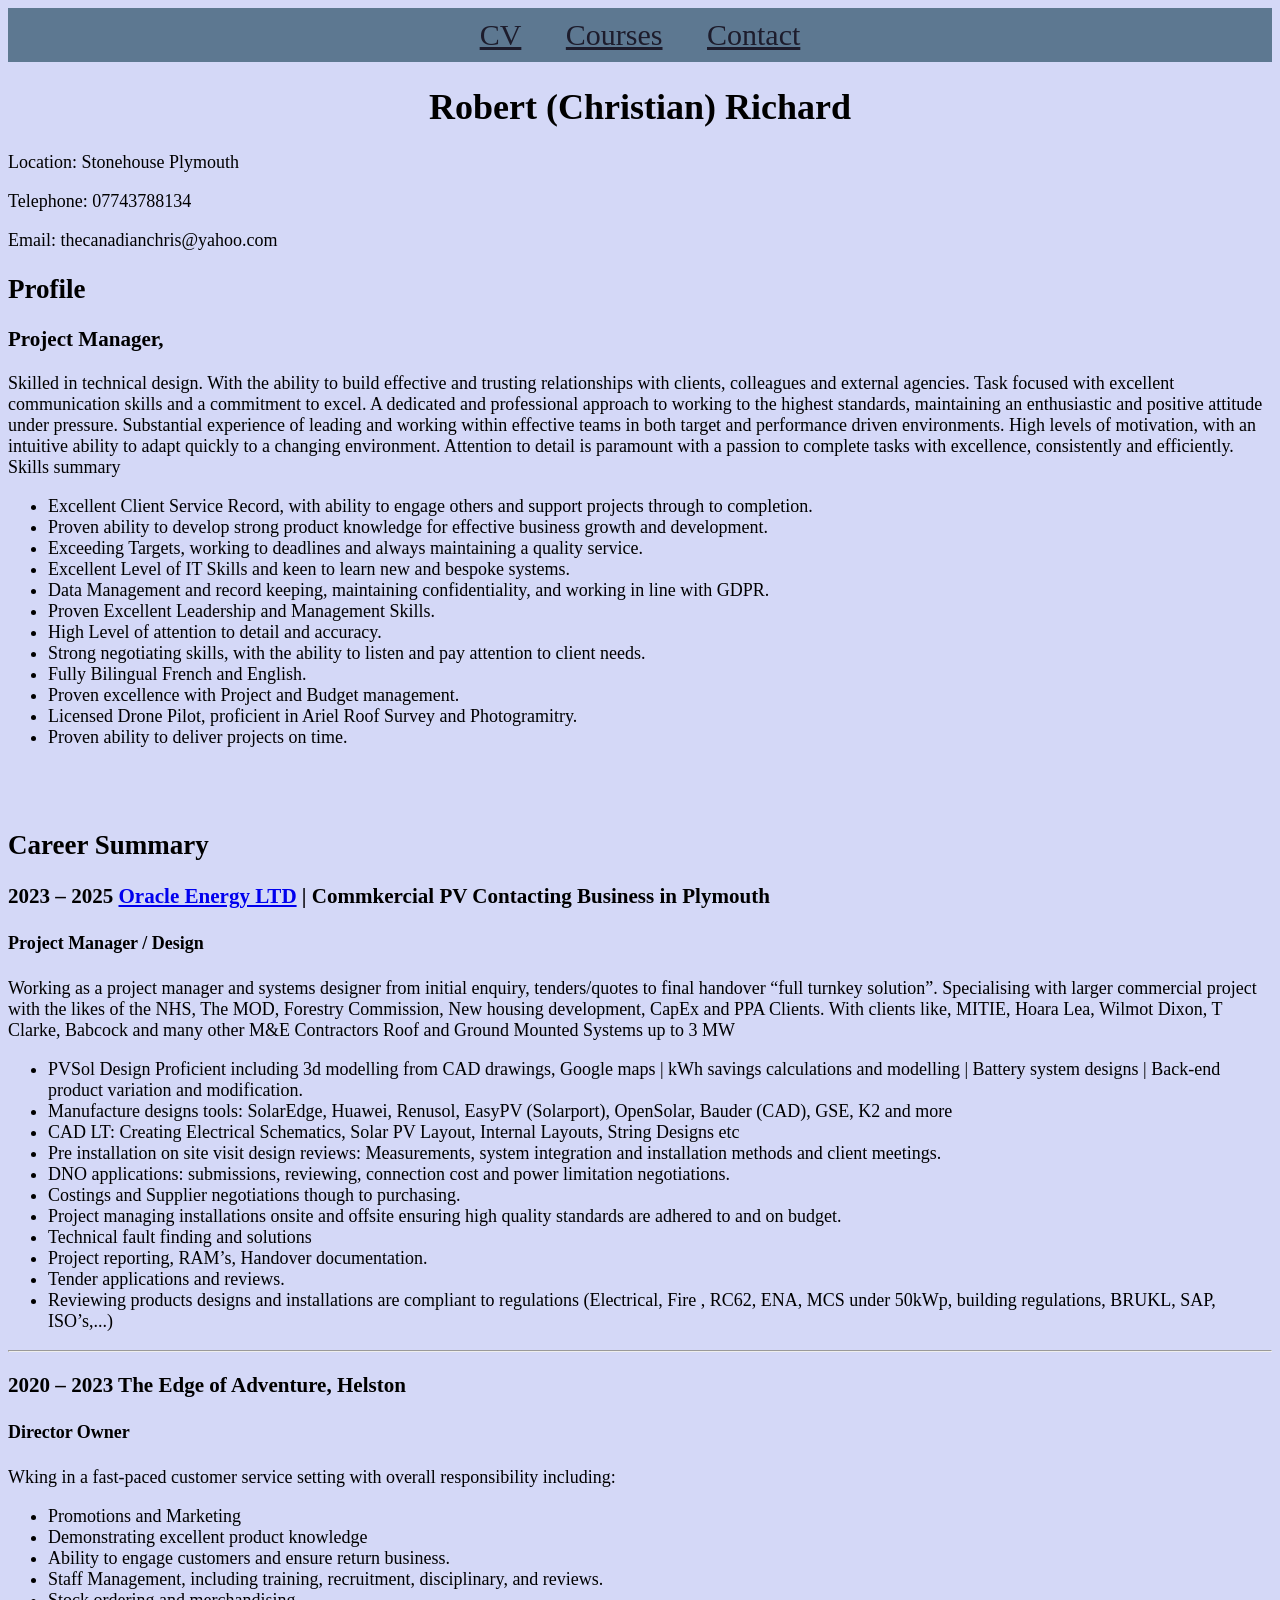
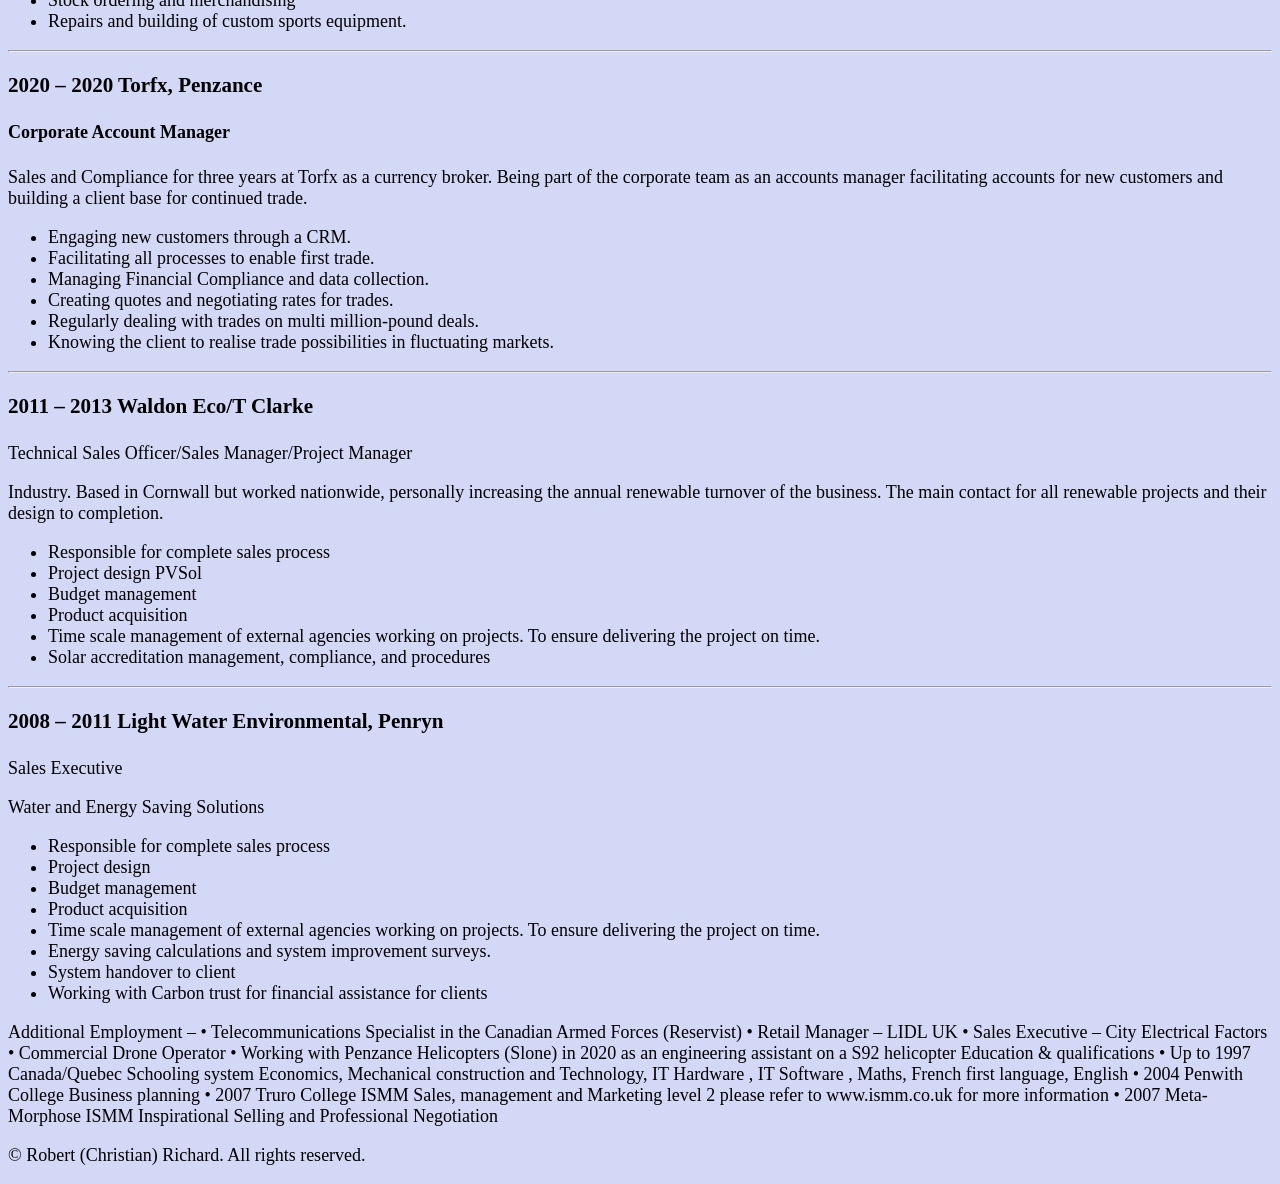
==== Index.html @ f2b857c1 "Send 1" ====
<!DOCTYPE html>
<html lang="en">
<head>
    <meta charset="UTF-8">
    <meta name="viewport" content="width=device-width, initial-scale=1.0">
    <link rel="stylesheet" href="./style.css">
    <title>Robert (Christian) Richard</title>
</head>



    <nav>
        
        <div class="nav-links">
            <a href="#">CV</a>
            <a href="#">Courses</a>
            <a href="#">Contact</a>
        </div>

    </nav>

<h1>Robert (Christian) Richard</h1>
<p>Location: Stonehouse Plymouth</p>
<p>Telephone: 07743788134</p>
<p>Email: thecanadianchris@yahoo.com</p>

<body>
<h2>Profile</h2>

<p><h3>Project Manager,</h3> Skilled in technical design. With the ability to build effective and trusting relationships with clients, colleagues and external agencies. Task focused with excellent communication skills and a commitment to excel. A dedicated and professional approach to working to the highest standards, maintaining an enthusiastic and positive attitude under pressure.  
Substantial experience of leading and working within effective teams in both target and performance driven environments. High levels of motivation, with an intuitive ability to adapt quickly to a changing environment. Attention to detail is paramount with a passion to complete tasks with excellence, consistently and efficiently. 
Skills summary </p>
<ul>
	<li>Excellent Client Service Record, with ability to engage others and support projects through to completion.</li>
	<li>Proven ability to develop strong product knowledge for effective business growth and development.</li>
	<li>Exceeding Targets, working to deadlines and always maintaining a quality service.</li>
	<li>Excellent Level of IT Skills and keen to learn new and bespoke systems.</li>
	<li>Data Management and record keeping, maintaining confidentiality, and working in line with GDPR.</li>
	<li>Proven Excellent Leadership and Management Skills.</li>
	<li>High Level of attention to detail and accuracy.</li>
	<li>Strong negotiating skills, with the ability to listen and pay attention to client needs.</li>
	<li>Fully Bilingual French and English.</li>
	<li>Proven excellence with Project and Budget management.</li>
	<li>Licensed Drone Pilot, proficient in Ariel Roof Survey and Photogramitry.</li>
	<li>Proven ability to deliver projects on time.</li>
</ul>
<br>
<br>
<h2>Career Summary</h2>
<div>
<H3>2023 – 2025                           <a href="https://www.oracleenergy.co.uk">Oracle Energy LTD</a> | Commkercial PV Contacting Business in Plymouth</H3>
<H4>Project Manager / Design</H4>

<p>Working as a project manager and systems designer from initial enquiry, tenders/quotes to final handover “full turnkey solution”.   

Specialising with larger commercial project with the likes of the NHS, The MOD, Forestry Commission, New housing development, CapEx and PPA Clients. With clients like, MITIE, Hoara Lea, Wilmot Dixon, T Clarke, Babcock and many other M&E Contractors 

Roof and Ground Mounted Systems up to 3 MW</p>
   	
<ul>
	<li>PVSol Design Proficient including 3d modelling from CAD drawings, Google maps | kWh savings calculations and modelling | Battery system designs | Back-end product variation and modification. </li>
	<li>Manufacture designs tools: SolarEdge, Huawei, Renusol, EasyPV (Solarport), OpenSolar, Bauder (CAD), GSE, K2 and more</li>
	<li>CAD LT: Creating Electrical Schematics, Solar PV Layout, Internal Layouts, String Designs etc </li>
	<li>Pre installation on site visit design reviews: Measurements, system integration and installation methods and client meetings. </li>
	<li>DNO applications: submissions, reviewing, connection cost and power limitation negotiations.   </li>
	<li>Costings and Supplier negotiations though to purchasing.  </li>
	<li>Project managing installations onsite and offsite ensuring high quality standards are adhered to and on budget.</li>
	<li>Technical fault finding and solutions </li>
	<li>Project reporting, RAM’s, Handover documentation. </li>
	<li>Tender applications and reviews. </li>
	<li>Reviewing products designs and installations are compliant to regulations (Electrical, Fire , RC62, ENA, MCS under 50kWp, building regulations, BRUKL, SAP, ISO’s,...) </li>

</div>

<hr>

<div>

<h3>2020 – 2023		The Edge of Adventure, Helston</h3>
<h4>Director Owner</h4> 
 
<p>Wking in a fast-paced customer service setting with overall responsibility including: </p>
<ul>
	<li>Promotions and Marketing </li>
	<li>Demonstrating excellent product knowledge </li>
	<li>Ability to engage customers and ensure return business. </li>
	<li>Staff Management, including training, recruitment, disciplinary, and reviews. </li>
	<li>Stock ordering and merchandising </li>
	<li>Repairs and building of custom sports equipment. </li>
</ul>

</div>

<hr>

<div>
 
<h3>2020 – 2020 	 	  	Torfx, Penzance  </h3>
<h4>Corporate Account Manager</h4>
 
<p>Sales and Compliance for three years at Torfx as a currency broker. Being part of the corporate team as an accounts manager facilitating accounts for new customers and building a client base for continued trade.</p>
<ul>

<li>Engaging new customers through a CRM. </li>
<li>Facilitating all processes to enable first trade. </li>
<li>Managing Financial Compliance and data collection. </li>
<li>Creating quotes and negotiating rates for trades. </li>
<li>Regularly dealing with trades on multi million-pound deals. </li>
<li>Knowing the client to realise trade possibilities in fluctuating markets. </li>
</ul> 


</div>

<hr>

<div>
 
<h3>2011 – 2013 	 	  	Waldon Eco/T Clarke </h3>
<h4></h4>Technical Sales Officer/Sales Manager/Project Manager </h4>
 
<p> Industry. Based in Cornwall but worked nationwide, personally increasing the annual renewable turnover of the business. The main contact for all renewable projects and their design to completion. </p>
<ul>
	<li>Responsible for complete sales process </li>
	<li>Project design PVSol</li>
	<li>Budget management </li>
	<li>Product acquisition </li>
	<li>Time scale management of external agencies working on projects. To ensure delivering the project on time. </li>
	<li>Solar accreditation management, compliance, and procedures </li>

</ul> 
</div>

<hr>

<div>
 
<h3>2008 – 2011  	 	 	Light Water Environmental, Penryn </h3> 
<h4></h4>Sales Executive</h4>
 
<p>Water and Energy Saving Solutions </p>
<ul>
	<li>Responsible for complete sales process </li>
	<li>Project design </li>
	<li>Budget management </li>
	<li>Product acquisition </li>
	<li>Time scale management of external agencies working on projects. To ensure delivering the project on time. </li>
	<li>Energy saving calculations and system improvement surveys. </li>
	<li>System handover to client </li>
	<li>Working with Carbon trust for financial assistance for clients </li>
 
</ul> 


Additional Employment –  
 
•	Telecommunications Specialist in the Canadian Armed Forces (Reservist) 
•	Retail Manager – LIDL UK 
•	Sales Executive – City Electrical Factors 
•	Commercial Drone Operator
•	Working with Penzance Helicopters (Slone) in 2020 as an engineering assistant on a S92 helicopter   
 
Education & qualifications  
•	Up to 1997 Canada/Quebec Schooling system Economics, Mechanical construction and Technology, IT Hardware , IT Software , Maths, French first language, English 
•	2004 Penwith College Business planning  
•	2007 Truro College ISMM Sales, management and Marketing level 2 please refer to www.ismm.co.uk for more information 
•	2007 Meta-Morphose ISMM Inspirational Selling and Professional Negotiation  




  <!-- Footer Section -->
    <div id="footer">
        <p>&copy; Robert (Christian) Richard. All rights reserved.</p>
    </div>



</html>
---- style.css ----
nav {
    background-color: #5d7891;
    color: white;
    padding: 10px 20px;
    text-align: center;

}

nav .nav-links a {
    font-size: 30px;  
margin: 0 20px


}

nav .nav-links a {
    color: #1d1c2c; /* ← pick any colour you want */
}


body {

* 
    margin: 0;
    padding: 0;
    box-sizing: border-box;
    font-family: times new roman;
font-size: 18px;

    background-color: #d4d8f7;
}



h1 {
    text-align: center;
}
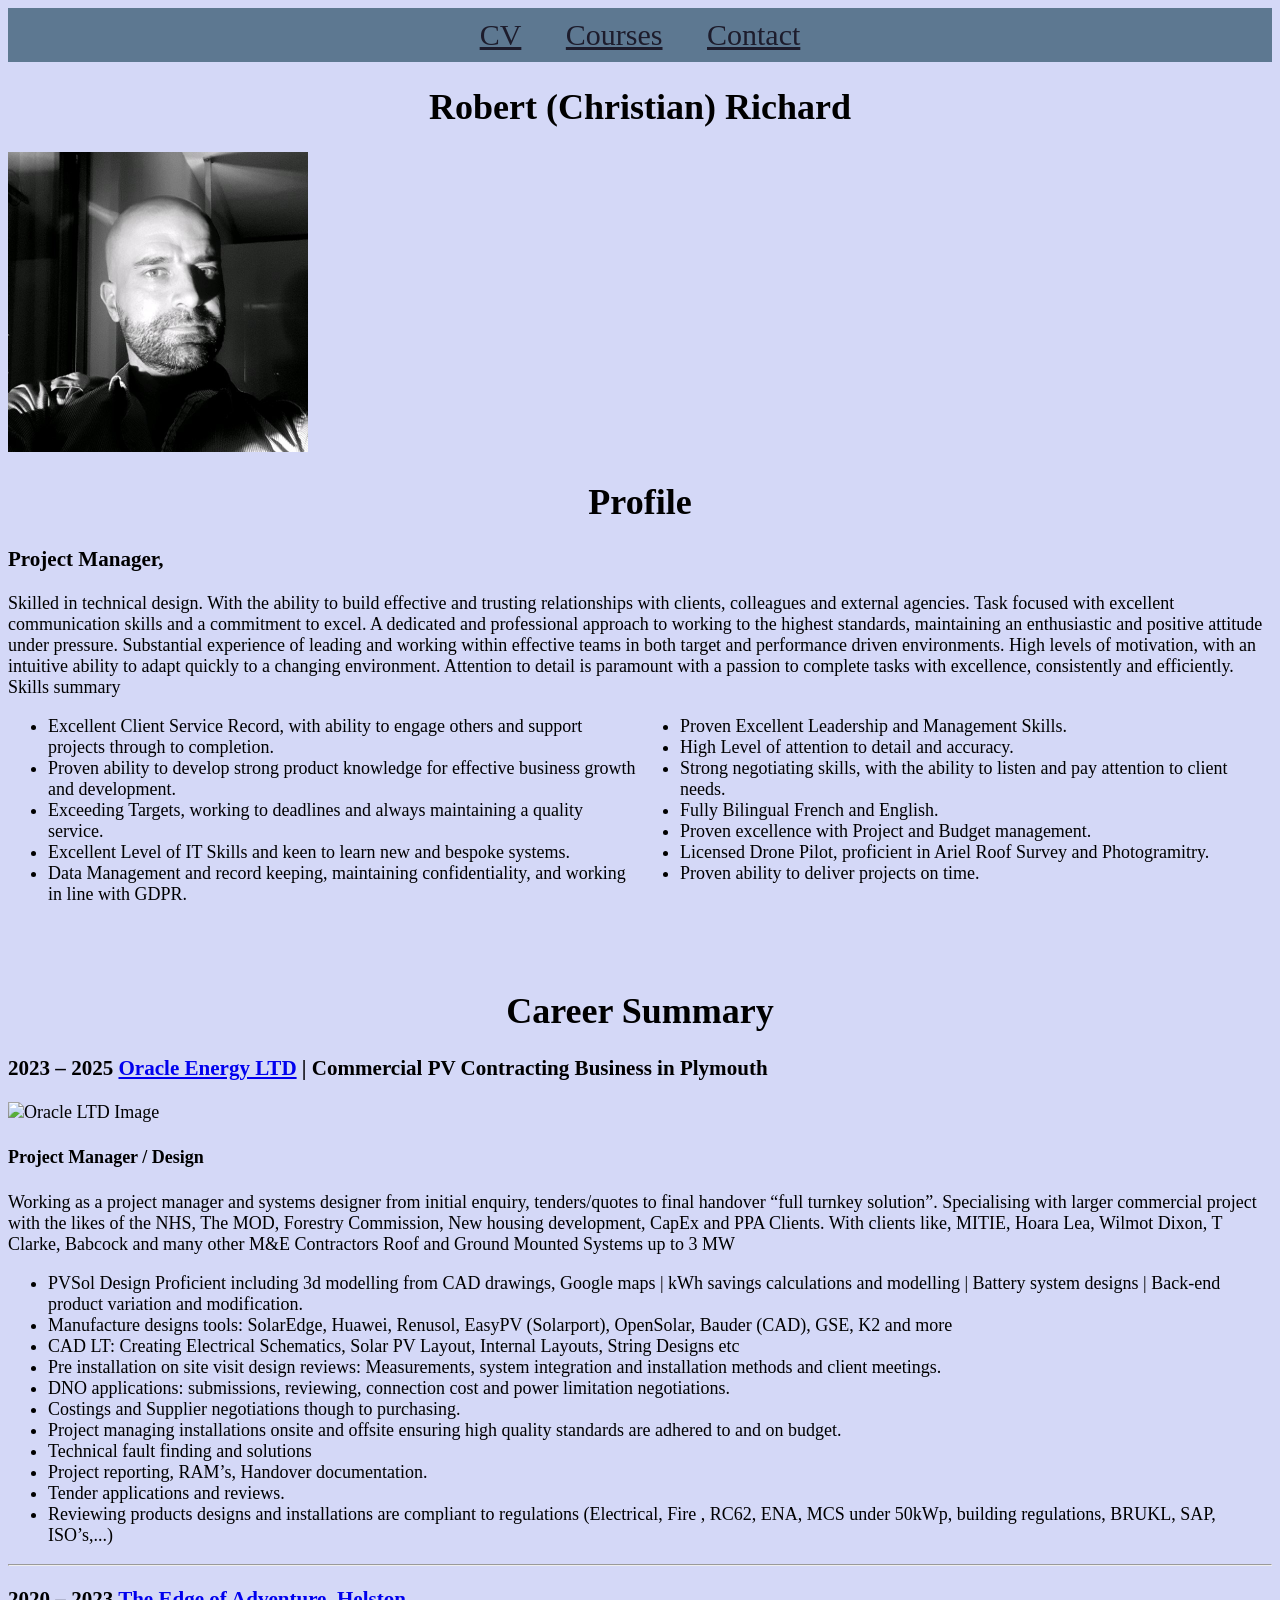
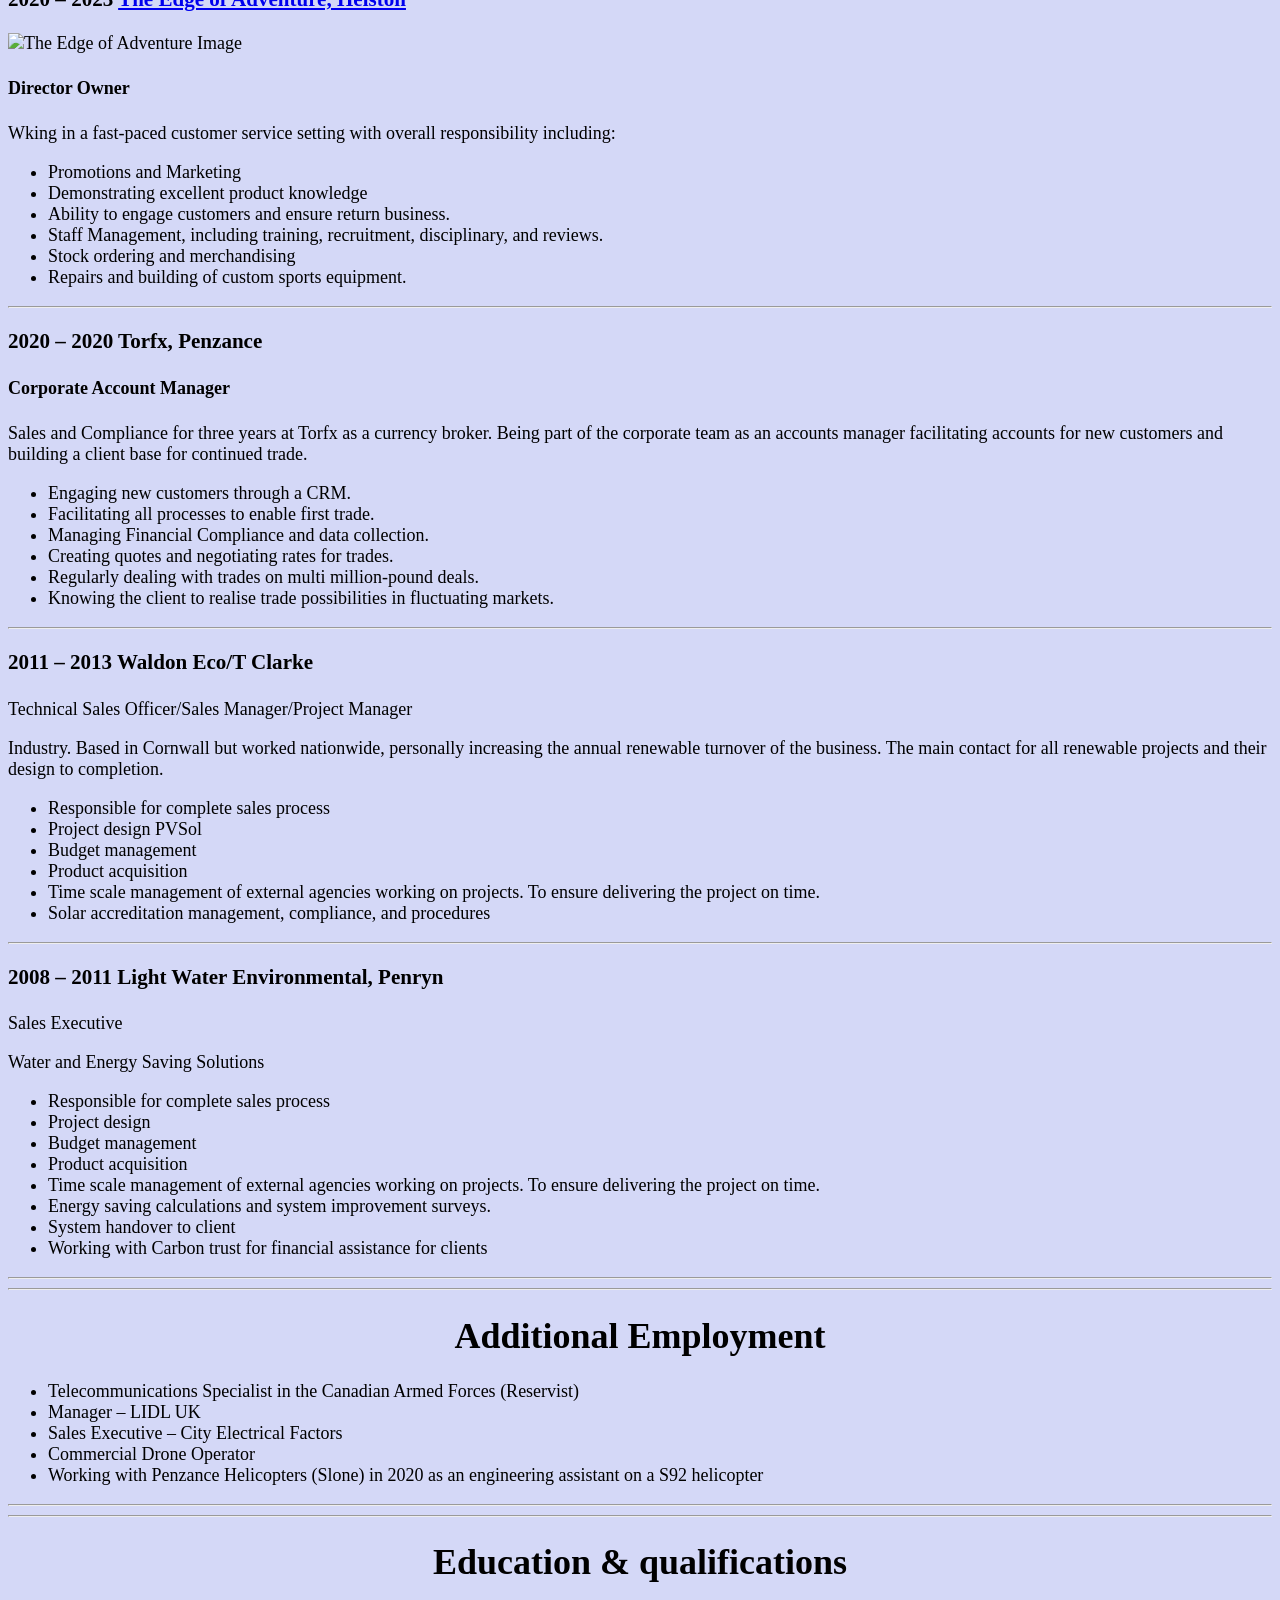
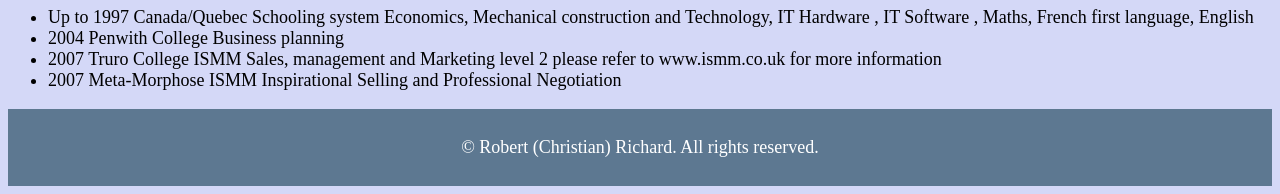
==== commit 73810621: "Update 2" ====
--- a/Index.html
+++ b/Index.html
@@ -12,25 +12,29 @@
     <nav>
         
         <div class="nav-links">
-            <a href="#">CV</a>
-            <a href="#">Courses</a>
-            <a href="#">Contact</a>
+            <a href="./Index.html">CV</a>
+            <a href="./Courses.html">Courses</a>
+            <a href="./Contact.html">Contact</a>
         </div>
 
     </nav>
 
+
 <h1>Robert (Christian) Richard</h1>
-<p>Location: Stonehouse Plymouth</p>
-<p>Telephone: 07743788134</p>
-<p>Email: thecanadianchris@yahoo.com</p>
+
+<div class="img-wrap">
+  <img src="./Images/Chris Linkrdin.png" class="img-base" width="300" alt="Chris LinkedIn Image">
+
+</div>
+
 
 <body>
-<h2>Profile</h2>
+<h1>Profile</h1>
 
 <p><h3>Project Manager,</h3> Skilled in technical design. With the ability to build effective and trusting relationships with clients, colleagues and external agencies. Task focused with excellent communication skills and a commitment to excel. A dedicated and professional approach to working to the highest standards, maintaining an enthusiastic and positive attitude under pressure.  
 Substantial experience of leading and working within effective teams in both target and performance driven environments. High levels of motivation, with an intuitive ability to adapt quickly to a changing environment. Attention to detail is paramount with a passion to complete tasks with excellence, consistently and efficiently. 
 Skills summary </p>
-<ul>
+<ul class="two-col-list">
 	<li>Excellent Client Service Record, with ability to engage others and support projects through to completion.</li>
 	<li>Proven ability to develop strong product knowledge for effective business growth and development.</li>
 	<li>Exceeding Targets, working to deadlines and always maintaining a quality service.</li>
@@ -44,12 +48,21 @@
 	<li>Licensed Drone Pilot, proficient in Ariel Roof Survey and Photogramitry.</li>
 	<li>Proven ability to deliver projects on time.</li>
 </ul>
+
+
+
 <br>
 <br>
-<h2>Career Summary</h2>
-<div>
-<H3>2023 – 2025                           <a href="https://www.oracleenergy.co.uk">Oracle Energy LTD</a> | Commkercial PV Contacting Business in Plymouth</H3>
+<h1>Career Summary</h1>
+<div>
+
+	<h3>
+  2023 – 2025 
+  <a href="https://www.oracleenergy.co.uk" target="_blank" rel="noopener noreferrer">Oracle Energy LTD</a> | Commercial PV Contracting Business in Plymouth</h3>
+
+<img src="images/Oracle image 2.jpeg" alt="Oracle LTD Image" width="300" >
 <H4>Project Manager / Design</H4>
+
 
 <p>Working as a project manager and systems designer from initial enquiry, tenders/quotes to final handover “full turnkey solution”.   
 
@@ -76,7 +89,10 @@
 
 <div>
 
-<h3>2020 – 2023		The Edge of Adventure, Helston</h3>
+<h3>2020 – 2023		 <a <a href="https://cornwall-living.co.uk/business/edge-of-adventure/" target="_blank" rel="noopener noreferrer"> The Edge of Adventure, Helston</a></h3>
+<img src="images/the edge.png" alt="The Edge of Adventure Image" width="300" >
+
+
 <h4>Director Owner</h4> 
  
 <p>Wking in a fast-paced customer service setting with overall responsibility including: </p>
@@ -151,29 +167,46 @@
  
 </ul> 
 
-
-Additional Employment –  
- 
-•	Telecommunications Specialist in the Canadian Armed Forces (Reservist) 
-•	Retail Manager – LIDL UK 
-•	Sales Executive – City Electrical Factors 
-•	Commercial Drone Operator
-•	Working with Penzance Helicopters (Slone) in 2020 as an engineering assistant on a S92 helicopter   
- 
-Education & qualifications  
-•	Up to 1997 Canada/Quebec Schooling system Economics, Mechanical construction and Technology, IT Hardware , IT Software , Maths, French first language, English 
-•	2004 Penwith College Business planning  
-•	2007 Truro College ISMM Sales, management and Marketing level 2 please refer to www.ismm.co.uk for more information 
-•	2007 Meta-Morphose ISMM Inspirational Selling and Professional Negotiation  
-
-
-
-
-  <!-- Footer Section -->
+</div>
+
+<hr>
+<hr>
+
+<div>
+<h1>Additional Employment</h1>
+ <ul>
+
+<li>Telecommunications Specialist in the Canadian Armed Forces (Reservist) 
+<li> Manager – LIDL UK 
+<li>Sales Executive – City Electrical Factors 
+<li>Commercial Drone Operator
+<li>Working with Penzance Helicopters (Slone) in 2020 as an engineering assistant on a S92 helicopter   
+ </ul>
+
+</div>
+
+
+<hr>
+<hr>
+
+<div>
+
+<h1>Education & qualifications</h1>
+<ul>
+	<li>Up to 1997 Canada/Quebec Schooling system Economics, Mechanical construction and Technology, IT Hardware , IT Software , Maths, French first language, English </li>
+	<li>2004 Penwith College Business planning  </li>
+	<li>2007 Truro College ISMM Sales, management and Marketing level 2 please refer to www.ismm.co.uk for more information </li>
+	<li>2007 Meta-Morphose ISMM Inspirational Selling and Professional Negotiation   </li>
+</ul>
+
+
+
+
+  <footer>
     <div id="footer">
         <p>&copy; Robert (Christian) Richard. All rights reserved.</p>
     </div>
-
+  </footer>
 
 
 </html>
--- a/style.css
+++ b/style.css
@@ -28,6 +28,8 @@
 font-size: 18px;
 
     background-color: #d4d8f7;
+
+
 }
 
 
@@ -36,3 +38,27 @@
     text-align: center;
 }
 
+
+.two-col-list {
+  columns: 2;
+  column-gap: 40px; /* space between columns */
+}
+
+
+
+
+
+
+
+
+
+
+
+
+footer {
+    background-color: #5d7891;
+    color: white;
+    padding: 10px 20px;
+    text-align: center;
+
+}
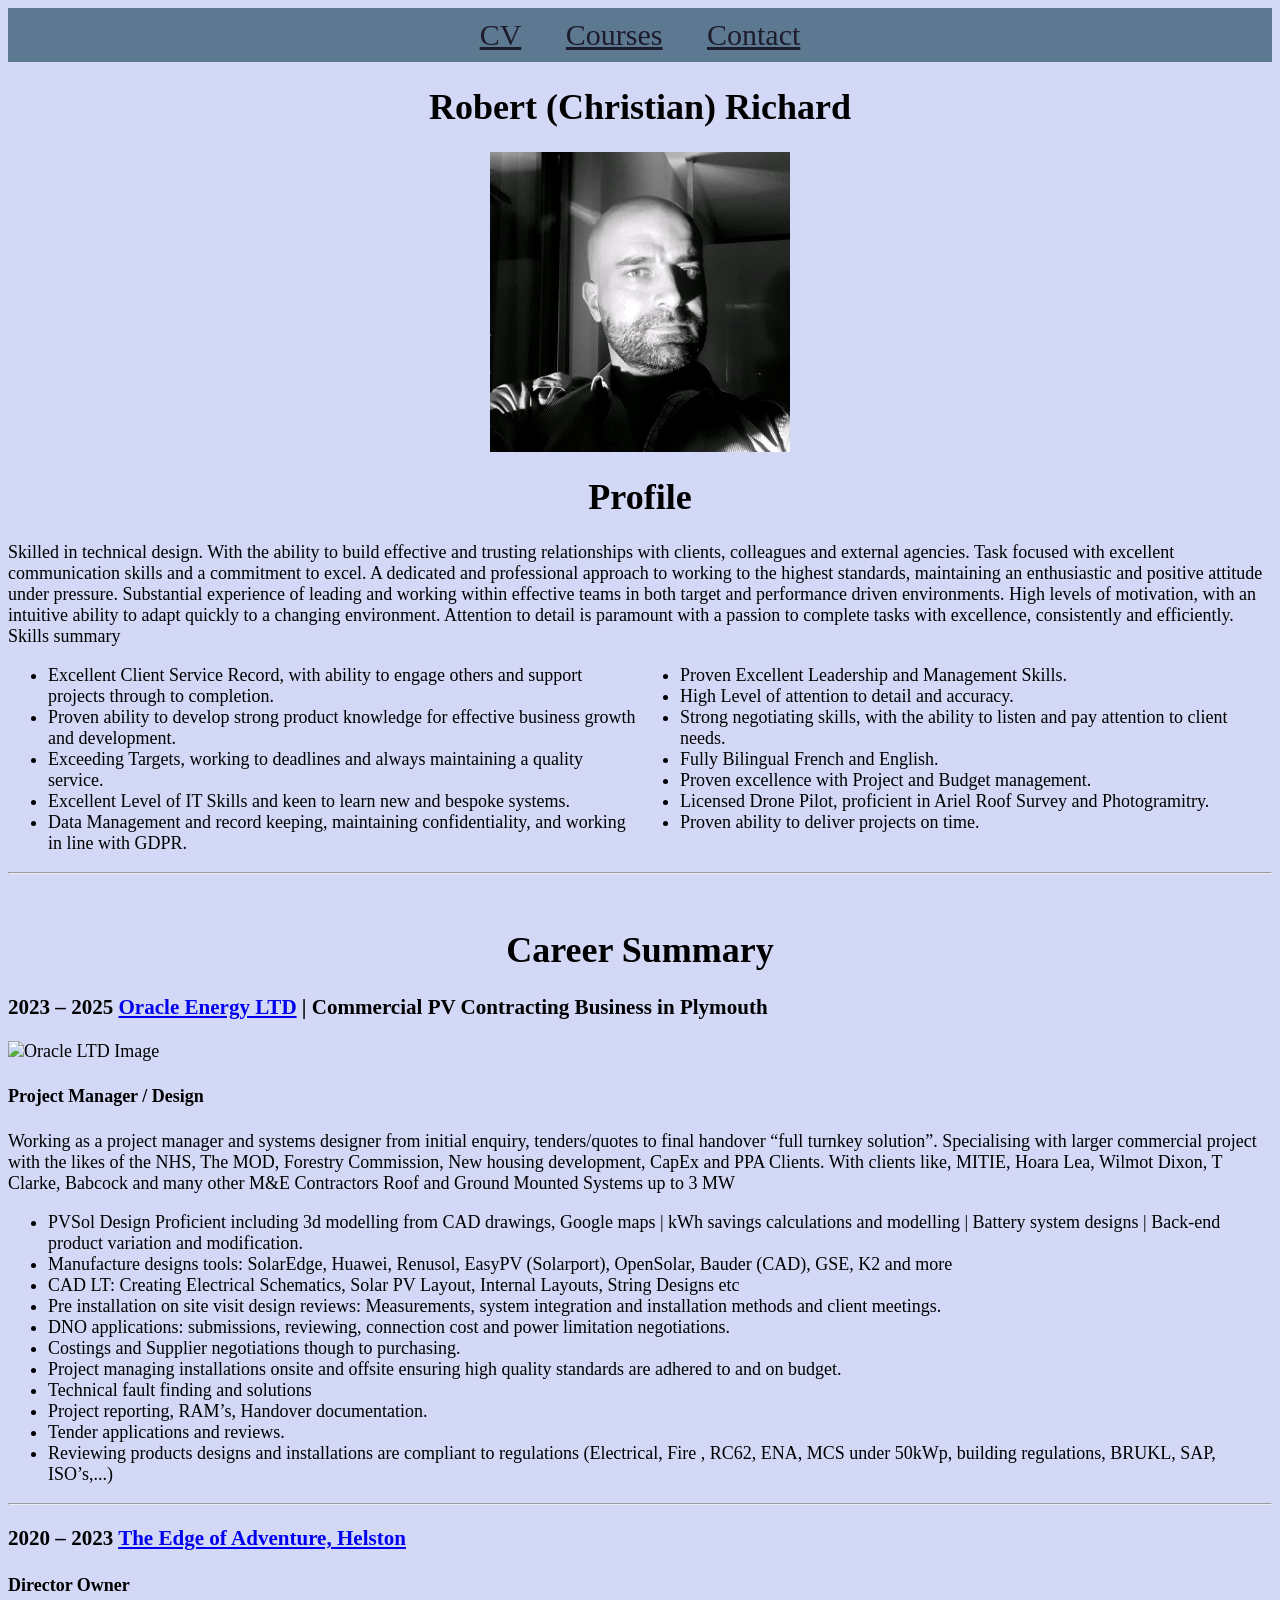
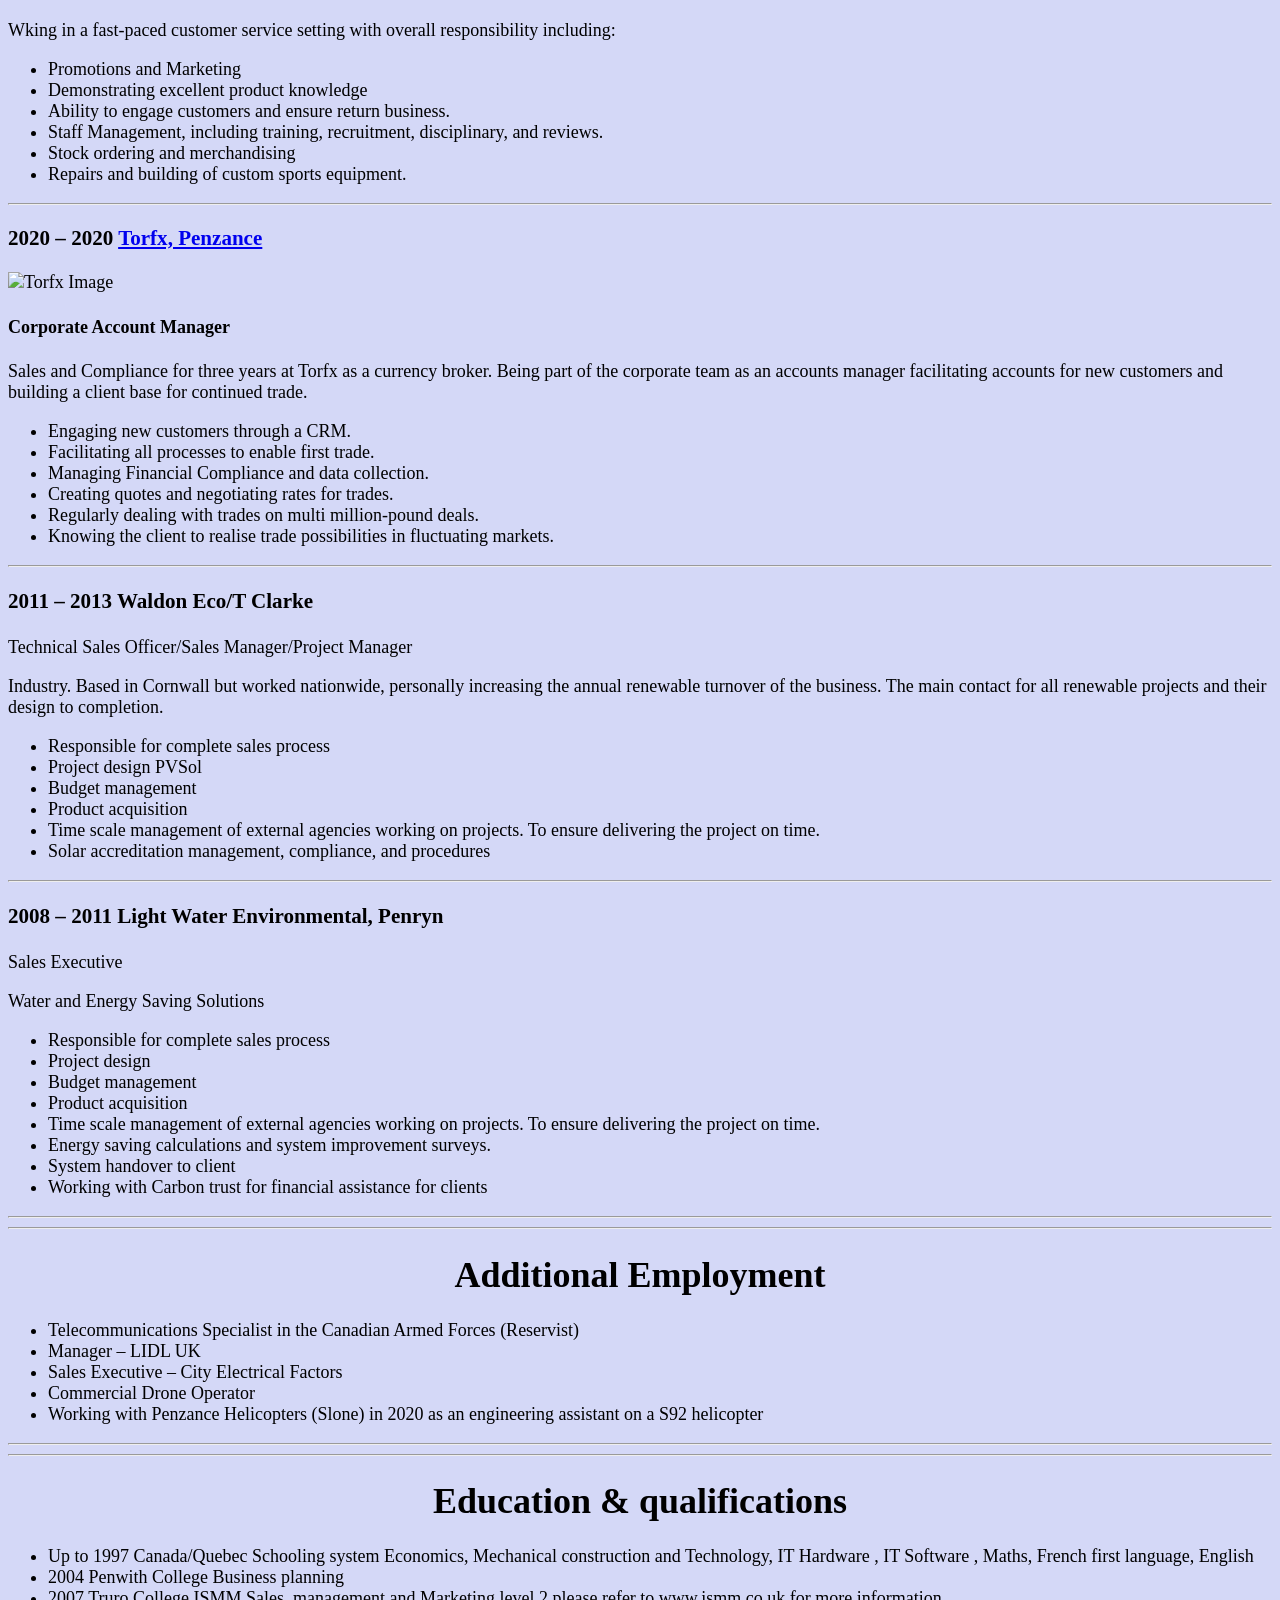
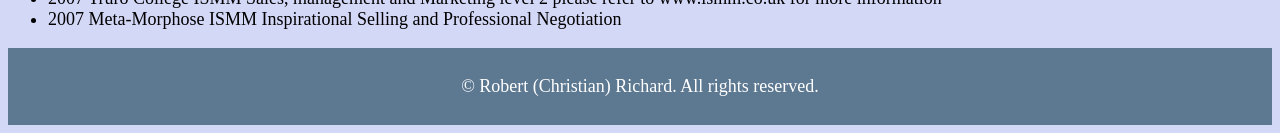
==== commit de1bb4b7: "Update 3" ====
--- a/Index.html
+++ b/Index.html
@@ -22,8 +22,8 @@
 
 <h1>Robert (Christian) Richard</h1>
 
-<div class="img-wrap">
-  <img src="./Images/Chris Linkrdin.png" class="img-base" width="300" alt="Chris LinkedIn Image">
+<div>
+  <img src="./Images/Chris Linkrdin.png" class="center" width="300" alt="Chris LinkedIn Image">
 
 </div>
 
@@ -31,7 +31,8 @@
 <body>
 <h1>Profile</h1>
 
-<p><h3>Project Manager,</h3> Skilled in technical design. With the ability to build effective and trusting relationships with clients, colleagues and external agencies. Task focused with excellent communication skills and a commitment to excel. A dedicated and professional approach to working to the highest standards, maintaining an enthusiastic and positive attitude under pressure.  
+
+<p>Skilled in technical design. With the ability to build effective and trusting relationships with clients, colleagues and external agencies. Task focused with excellent communication skills and a commitment to excel. A dedicated and professional approach to working to the highest standards, maintaining an enthusiastic and positive attitude under pressure.  
 Substantial experience of leading and working within effective teams in both target and performance driven environments. High levels of motivation, with an intuitive ability to adapt quickly to a changing environment. Attention to detail is paramount with a passion to complete tasks with excellence, consistently and efficiently. 
 Skills summary </p>
 <ul class="two-col-list">
@@ -49,16 +50,14 @@
 	<li>Proven ability to deliver projects on time.</li>
 </ul>
 
-
-
-<br>
+<hr>
+
 <br>
 <h1>Career Summary</h1>
 <div>
 
 	<h3>
-  2023 – 2025 
-  <a href="https://www.oracleenergy.co.uk" target="_blank" rel="noopener noreferrer">Oracle Energy LTD</a> | Commercial PV Contracting Business in Plymouth</h3>
+  2023 – 2025 <a href="https://www.oracleenergy.co.uk" target="_blank" rel="noopener noreferrer">Oracle Energy LTD</a> | Commercial PV Contracting Business in Plymouth</h3>
 
 <img src="images/Oracle image 2.jpeg" alt="Oracle LTD Image" width="300" >
 <H4>Project Manager / Design</H4>
@@ -90,7 +89,7 @@
 <div>
 
 <h3>2020 – 2023		 <a <a href="https://cornwall-living.co.uk/business/edge-of-adventure/" target="_blank" rel="noopener noreferrer"> The Edge of Adventure, Helston</a></h3>
-<img src="images/the edge.png" alt="The Edge of Adventure Image" width="300" >
+
 
 
 <h4>Director Owner</h4> 
@@ -111,7 +110,10 @@
 
 <div>
  
-<h3>2020 – 2020 	 	  	Torfx, Penzance  </h3>
+<h3>2020 – 2020 <a href="https://blog.torfx.com/company-news/meet-the-team-chris-richard-corporate-accountant-executive/" target="_blank" rel="noopener noreferrer">Torfx, Penzance</a> </h3>
+<img src="/GithubPersonalwebpage/Images/Torfx.jpeg" alt="Torfx Image" width="300" >
+
+
 <h4>Corporate Account Manager</h4>
  
 <p>Sales and Compliance for three years at Torfx as a currency broker. Being part of the corporate team as an accounts manager facilitating accounts for new customers and building a client base for continued trade.</p>
--- a/style.css
+++ b/style.css
@@ -33,6 +33,23 @@
 }
 
 
+img.center {
+  display: block;
+  margin-left: auto;
+  margin-right: auto;
+
+  
+}
+
+
+
+
+
+
+
+
+
+
 
 h1 {
     text-align: center;
@@ -41,7 +58,7 @@
 
 .two-col-list {
   columns: 2;
-  column-gap: 40px; /* space between columns */
+  column-gap: 40px; 
 }
 
 
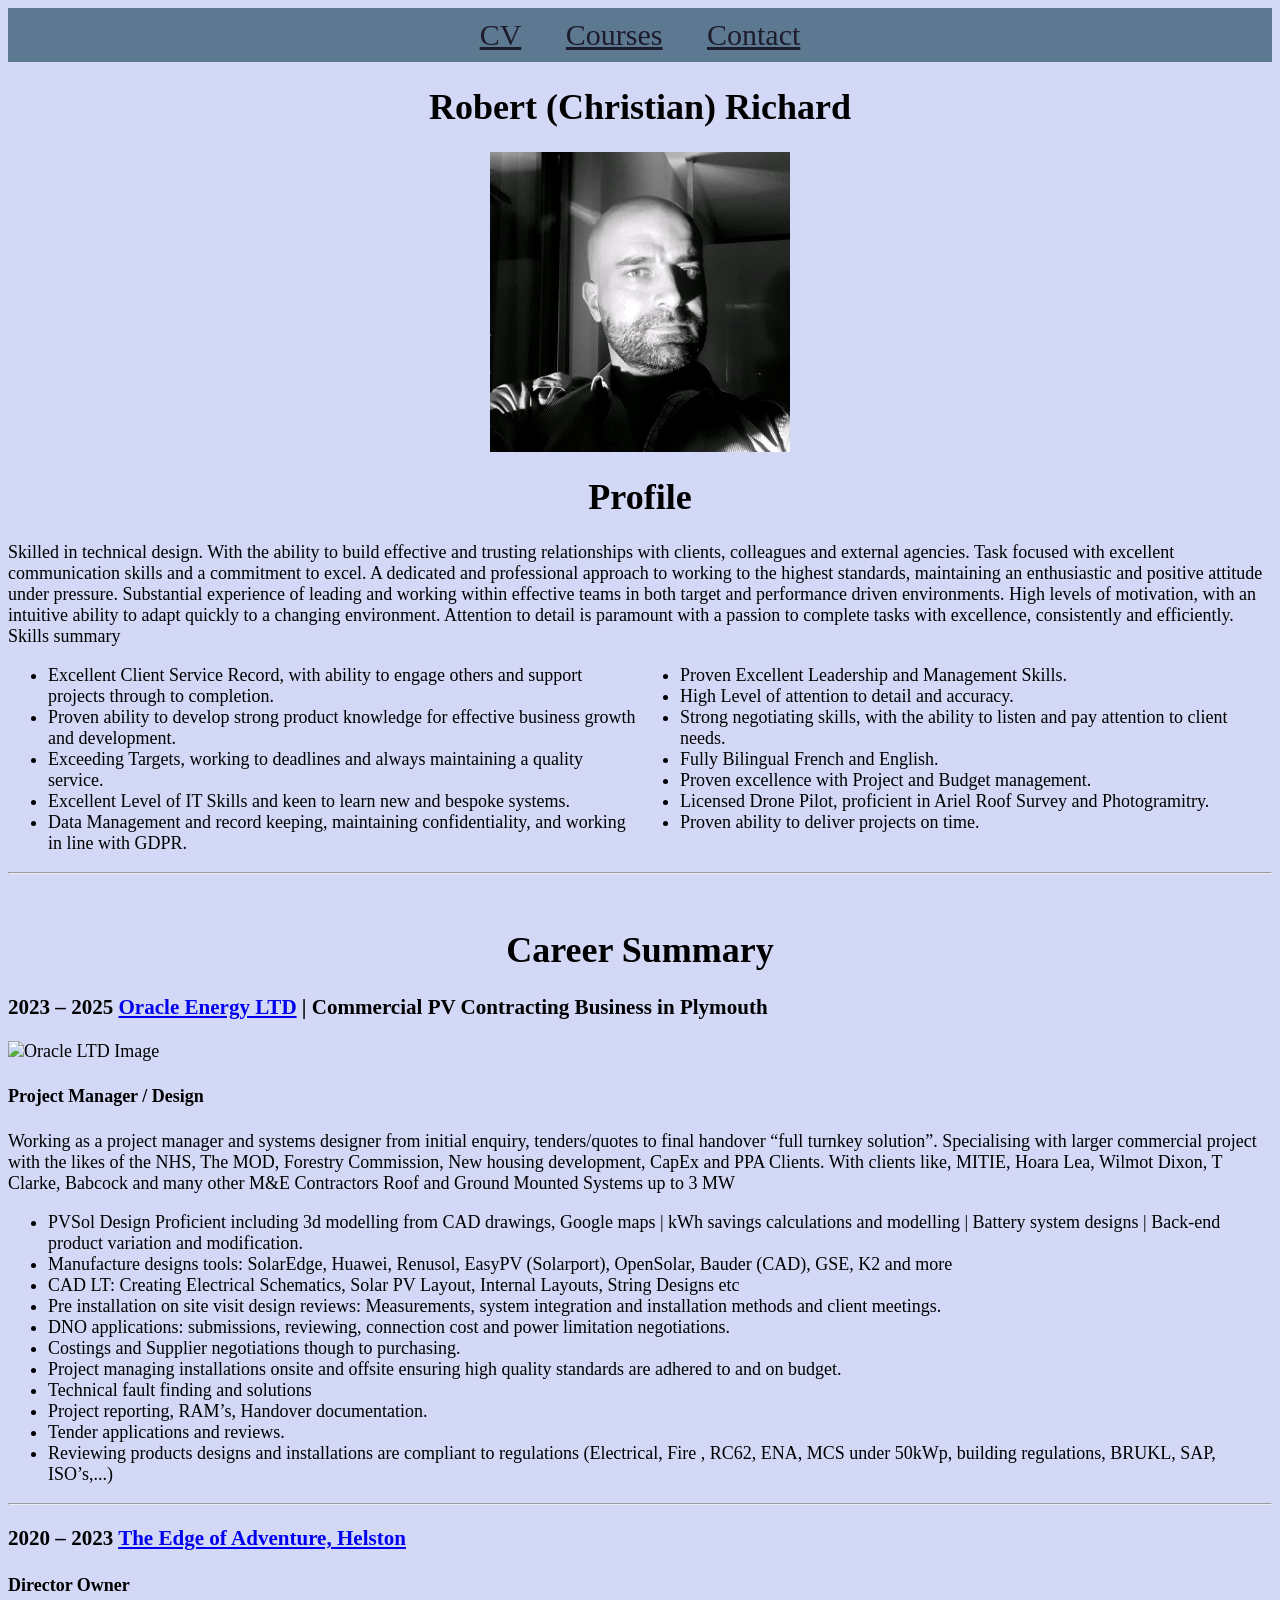
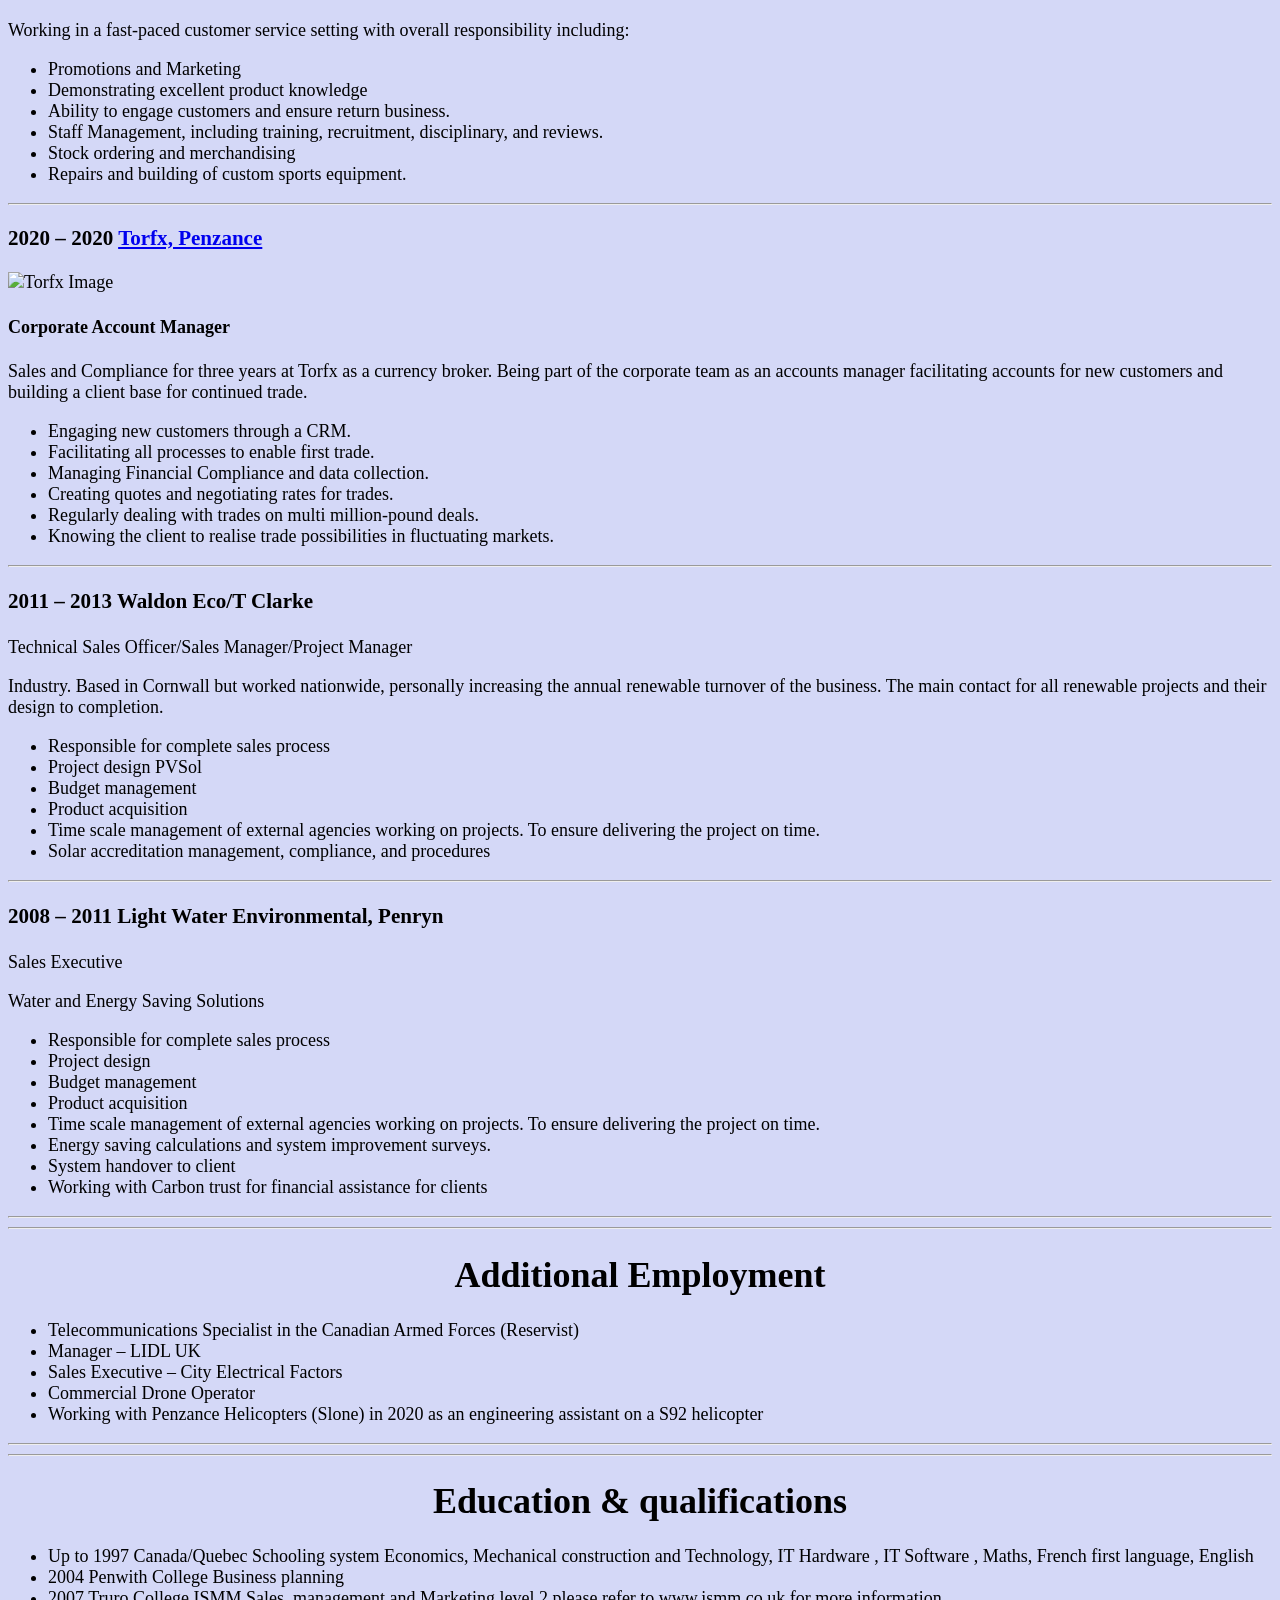
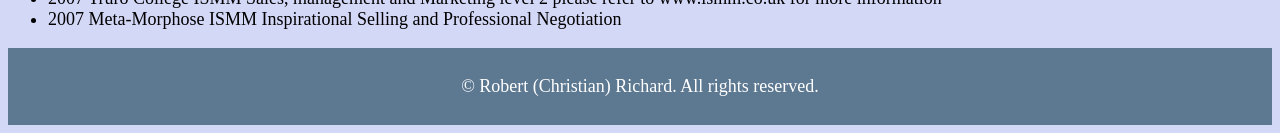
==== commit 49584687: "Update 4" ====
--- a/Index.html
+++ b/Index.html
@@ -94,7 +94,7 @@
 
 <h4>Director Owner</h4> 
  
-<p>Wking in a fast-paced customer service setting with overall responsibility including: </p>
+<p>Working in a fast-paced customer service setting with overall responsibility including: </p>
 <ul>
 	<li>Promotions and Marketing </li>
 	<li>Demonstrating excellent product knowledge </li>
--- a/style.css
+++ b/style.css
@@ -1,3 +1,6 @@
+
+
+
 nav {
     background-color: #5d7891;
     color: white;
@@ -38,7 +41,7 @@
   margin-left: auto;
   margin-right: auto;
 
-  
+
 }
 
 
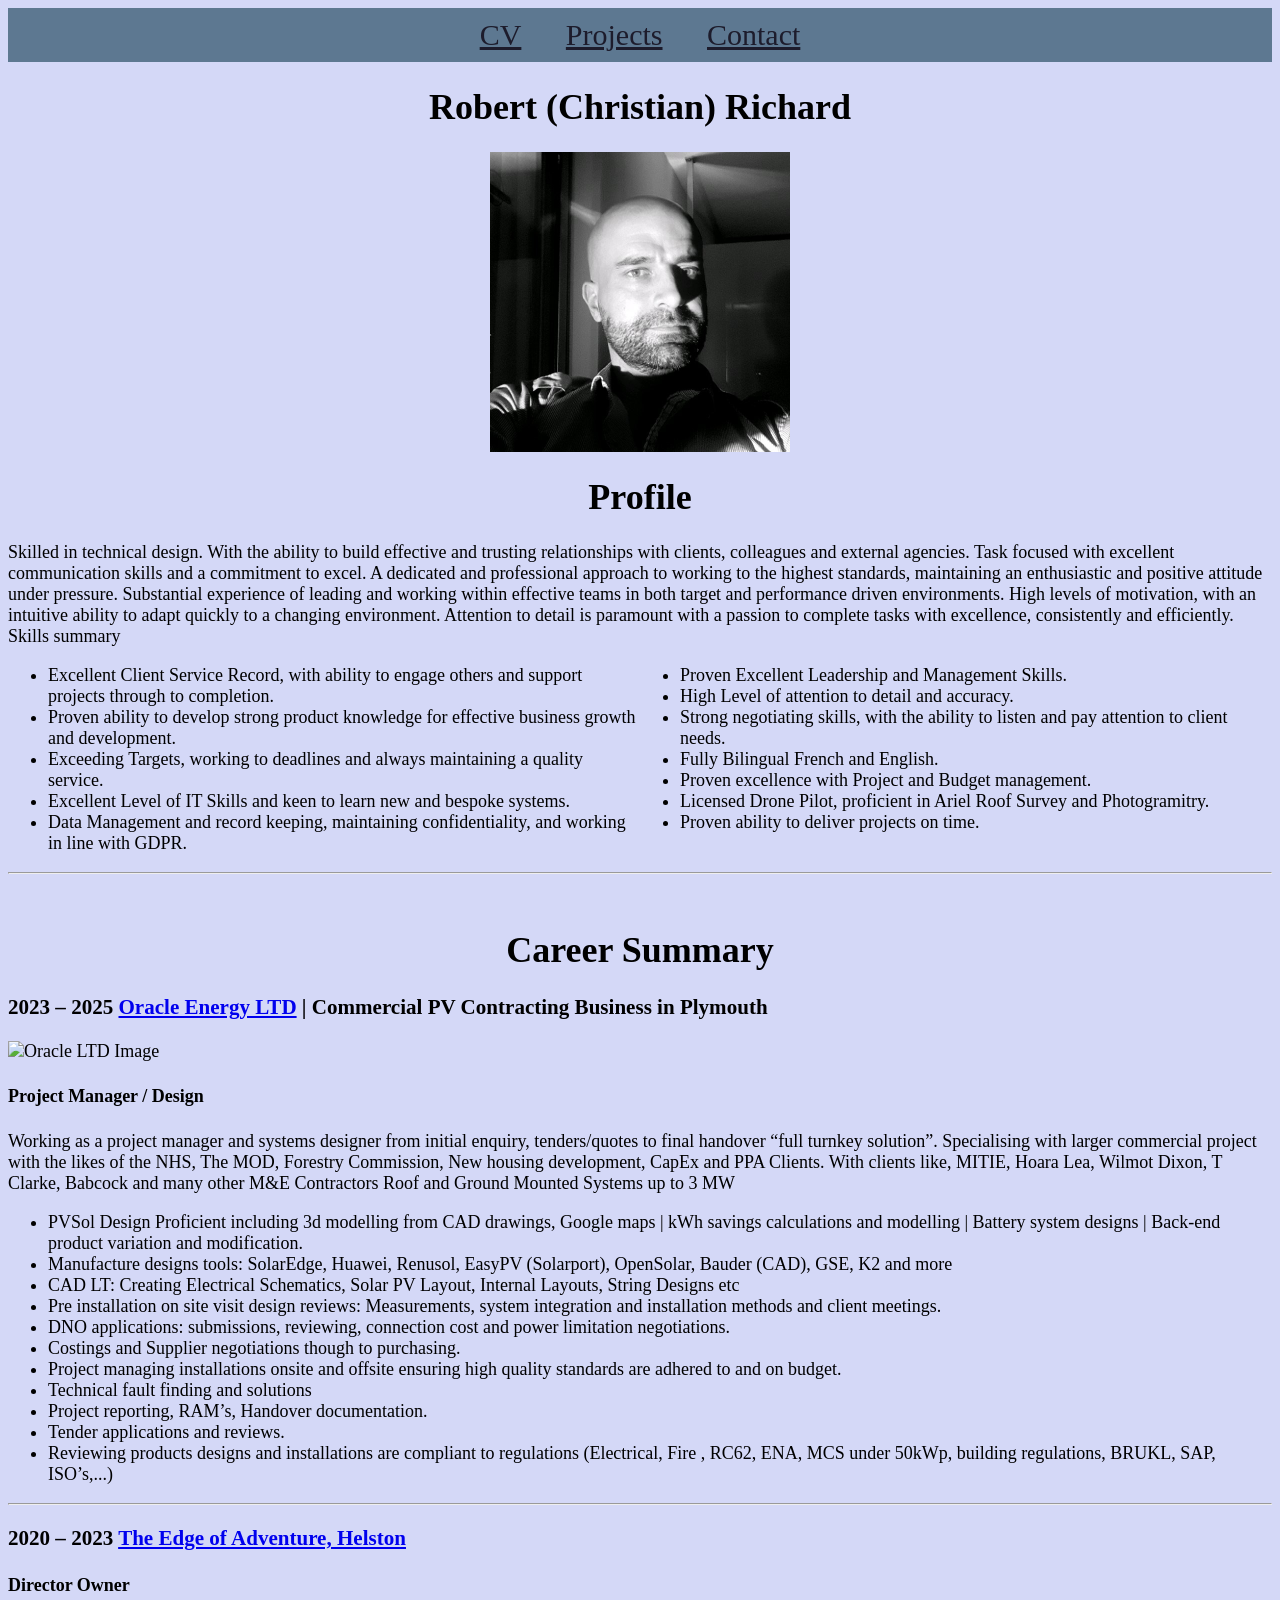
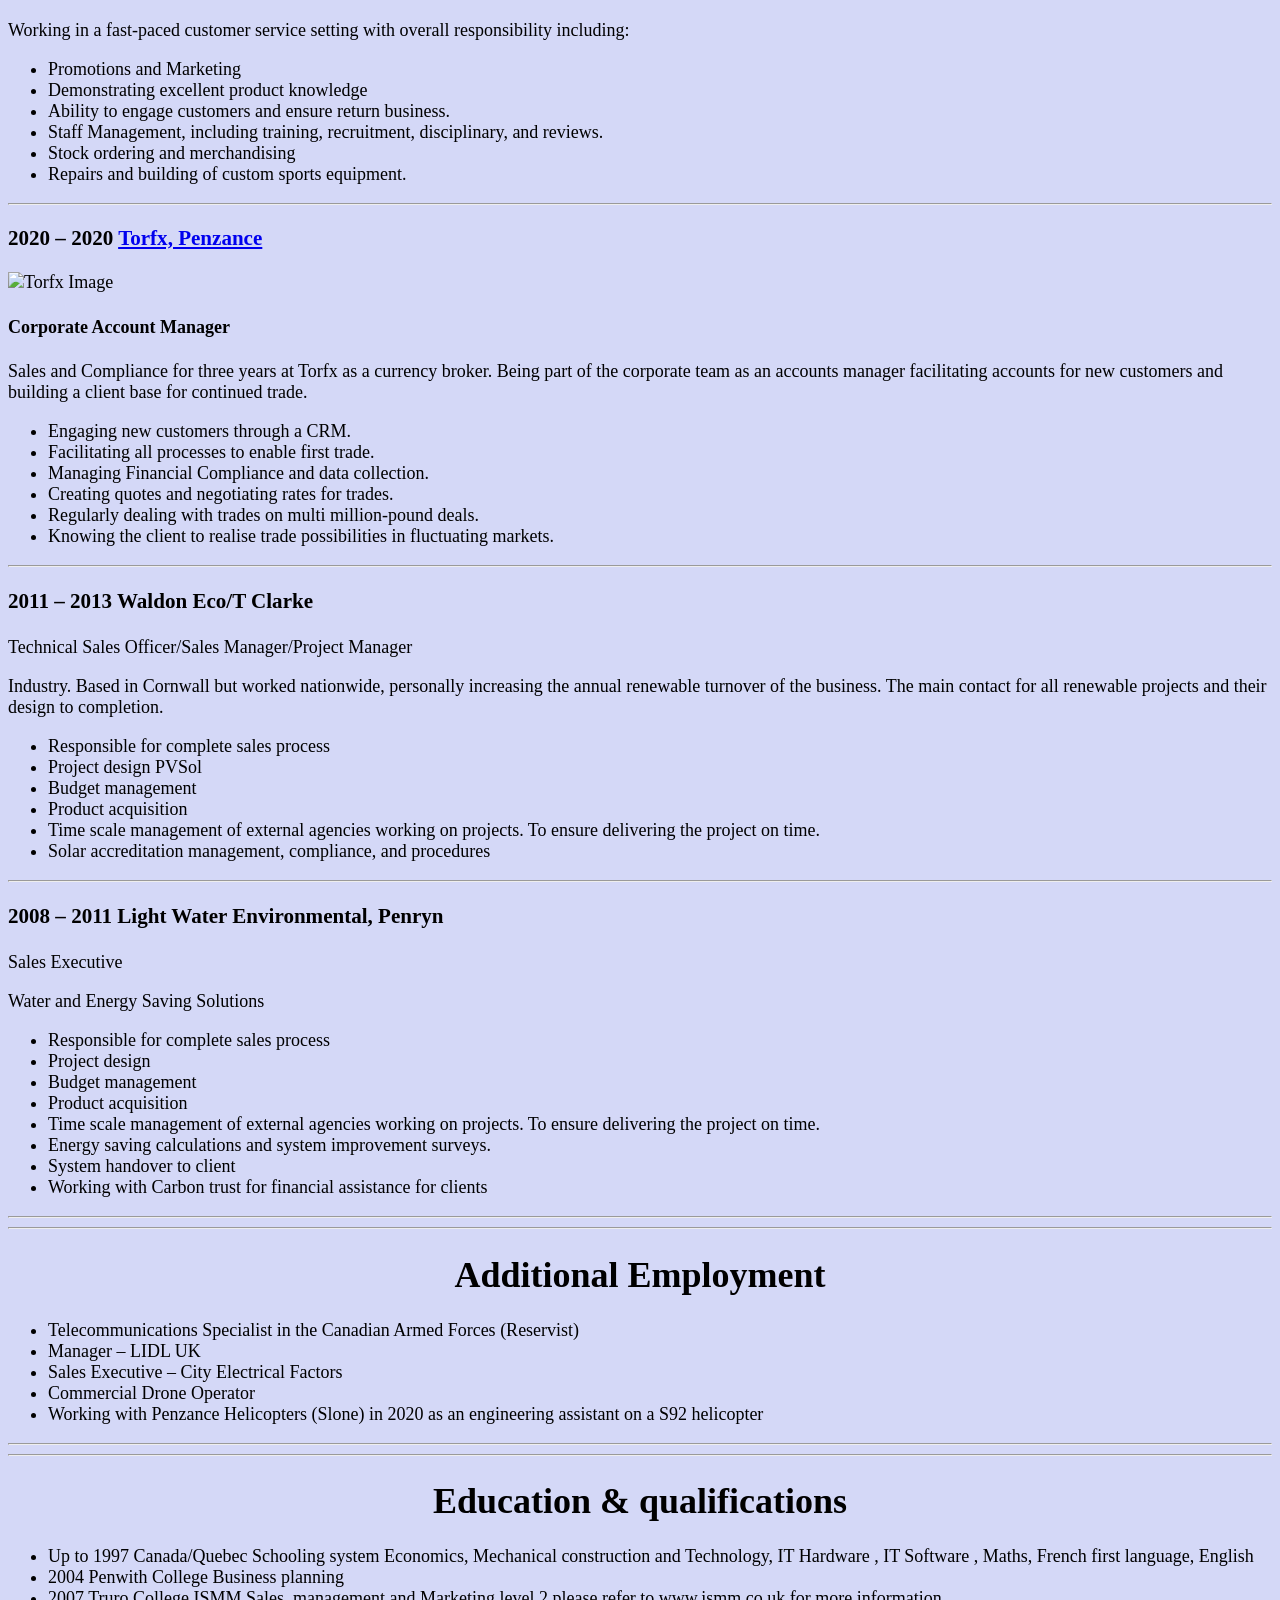
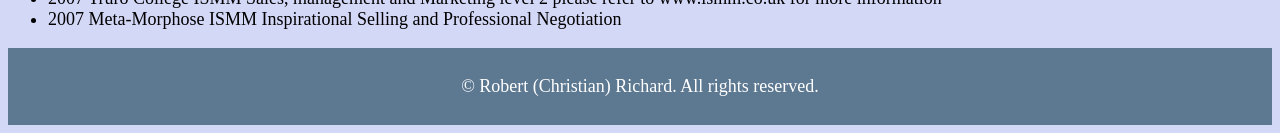
==== commit e49d8a9e: "Update 7" ====
--- a/Index.html
+++ b/Index.html
@@ -13,7 +13,7 @@
         
         <div class="nav-links">
             <a href="./Index.html">CV</a>
-            <a href="./Courses.html">Courses</a>
+            <a href="./Projects.html">Projects</a>
             <a href="./Contact.html">Contact</a>
         </div>
 
--- a/style.css
+++ b/style.css
@@ -46,14 +46,6 @@
 
 
 
-
-
-
-
-
-
-
-
 h1 {
     text-align: center;
 }
@@ -65,15 +57,36 @@
 }
 
 
+.big-center {
+  font-size: 22px;
+  text-align: center;
+
+}
 
 
 
 
 
+.form-group {
+    margin-bottom: 20px;
+}
 
+.section {
+    margin: auto;
+    padding: 20px;
+    margin-bottom: 40px;
+    width: 800px
+}
 
+input[type="submit"] {
+    background-color: #007acc;
+    color: white;
+    border: none;
+    padding: 10px 20px;
+    cursor: pointer;
+    border-radius: 4px;
 
-
+}
 
 footer {
     background-color: #5d7891;
